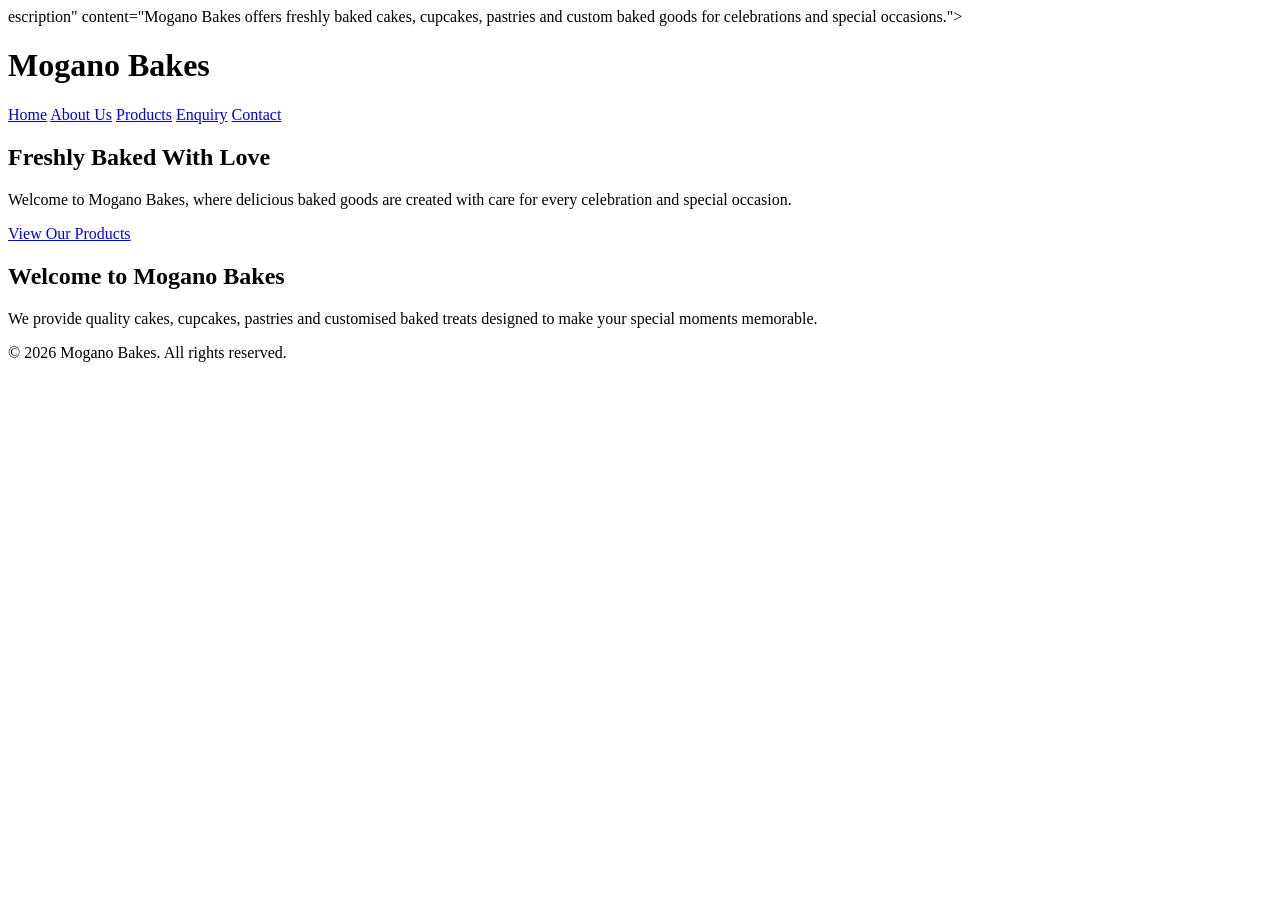
==== index.html @ 6b1d354c "Add files via upload" ====
<!DOCTYPE html>
<html lang="en">
<head>
    <meta charset="UTF-8">
    <meta name="viewport" content="width=device-width, initial-scale=1.0">

    <title>Mogano Bakes | Freshly Baked With Love</title>


    <meta name="><link rel="stylesheet" href="css/style.css">escription" content="Mogano Bakes offers freshly baked cakes, cupcakes, pastries and custom baked goods for celebrations and special occasions.">

    <link rel="stylesheet" href="css/style.css">
</head>

<body>

    <!-- Header and navigation -->
    <header>
        <h1>Mogano Bakes</h1>

        <nav>
            <a href="index.html">Home</a>
            <a href="about.html">About Us</a>
            <a href="services.html">Products</a>
            <a href="enquiry.html">Enquiry</a>
            <a href="contact.html">Contact</a>
        </nav>
    </header>

    <!-- Main website content -->
    <main>

        <section>
            <h2>Freshly Baked With Love</h2>

            <p>
                Welcome to Mogano Bakes, where delicious baked goods are
                created with care for every celebration and special occasion.
            </p>

            <a href="services.html">View Our Products</a>
        </section>

        <section>
            <h2>Welcome to Mogano Bakes</h2>

            <p>
                We provide quality cakes, cupcakes, pastries and customised
                baked treats designed to make your special moments memorable.
            </p>
        </section>

    </main>

    <!-- Footer -->
    <footer>
        <p>&copy; 2026 Mogano Bakes. All rights reserved.</p>
    </footer>

</body>
</html>
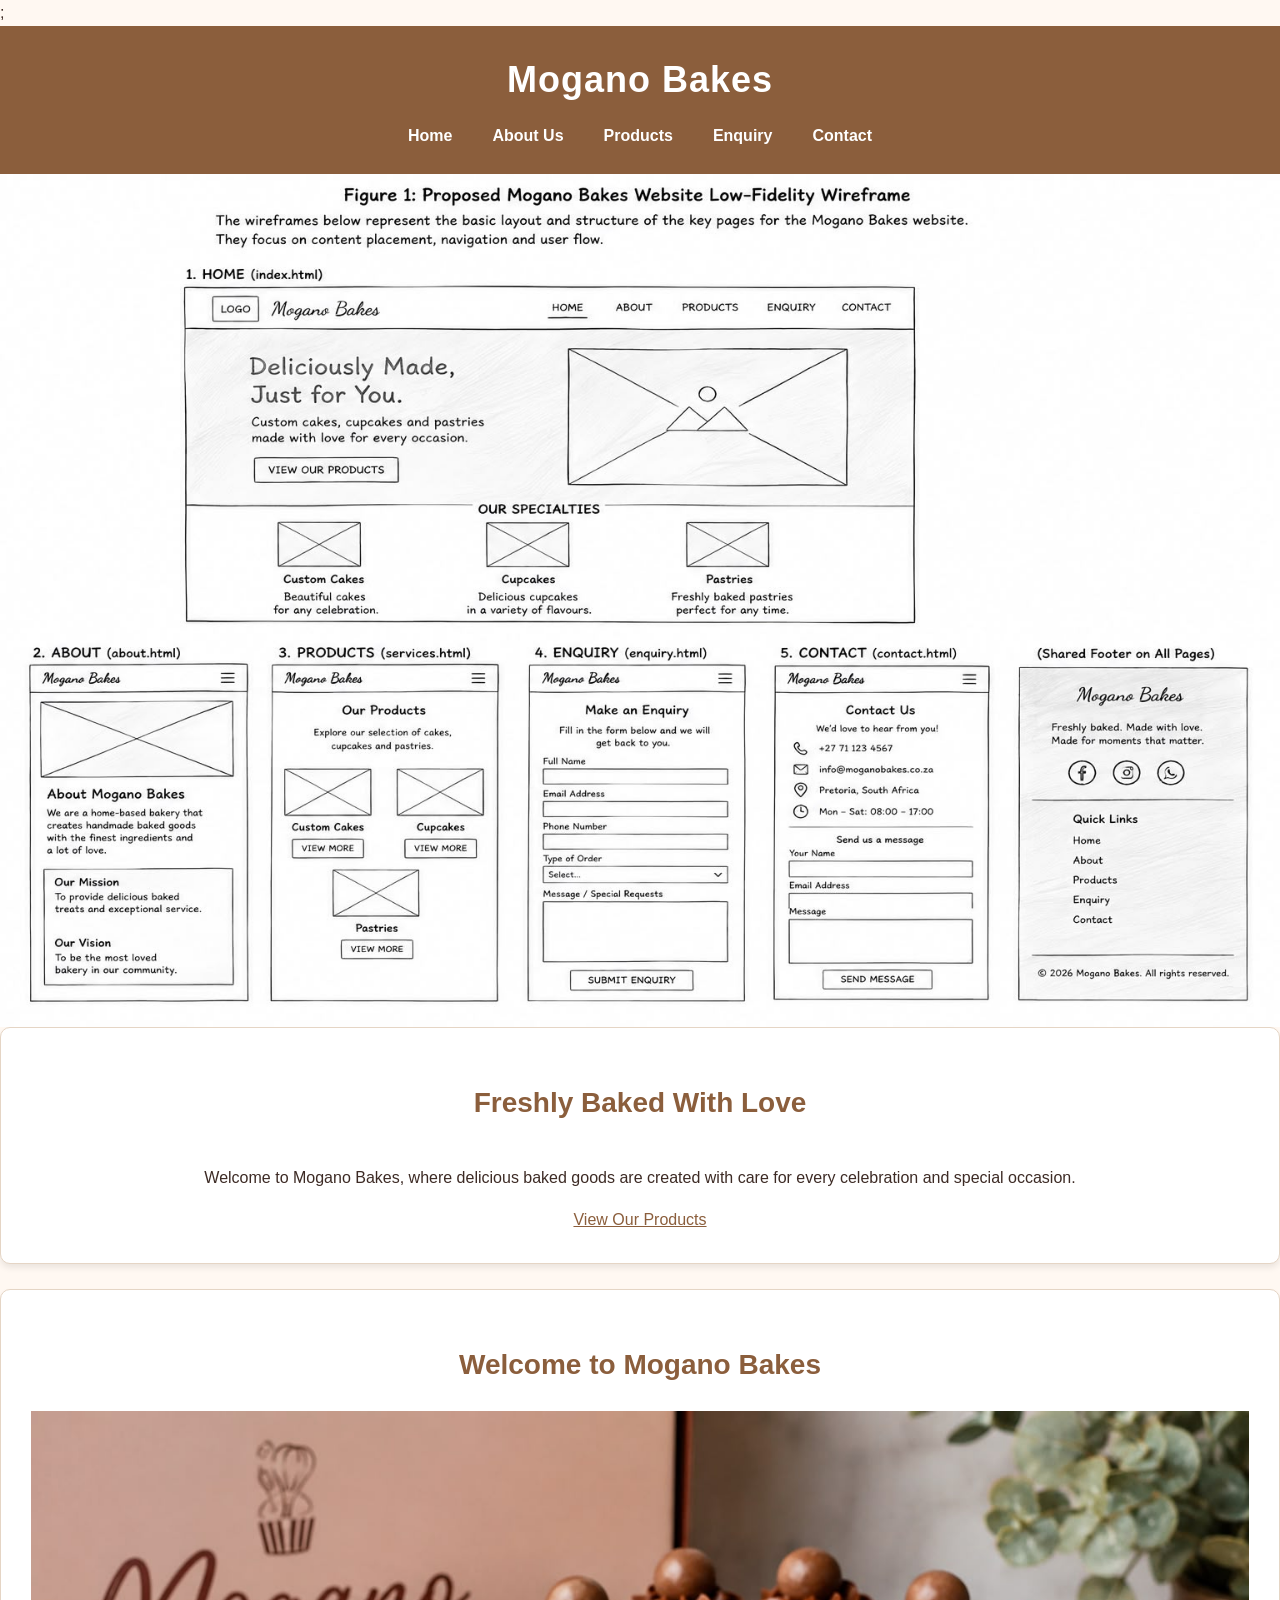
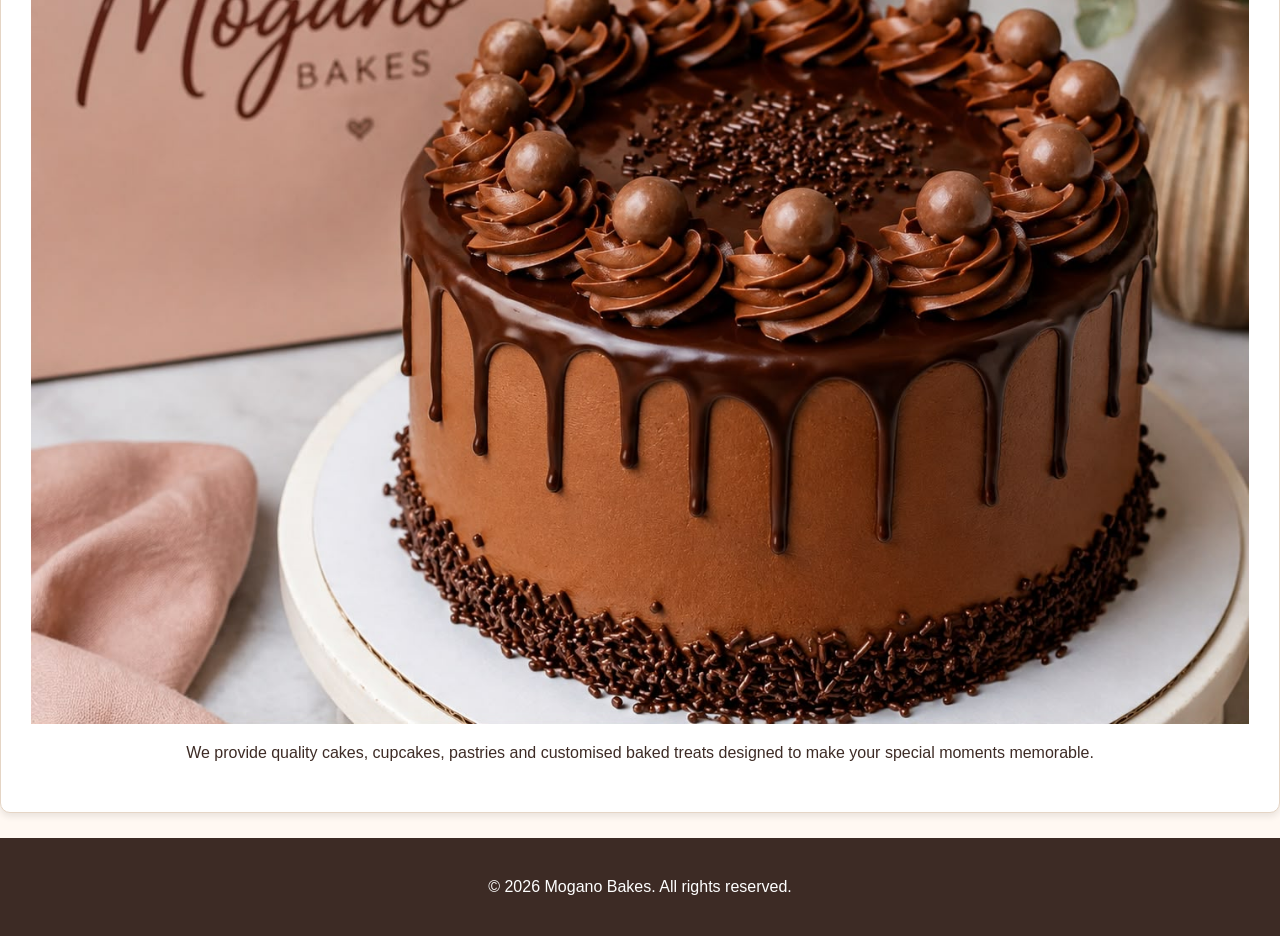
==== commit 7c9ebb2e: "Complete Part 2 CSS and responsive design" ====
--- a/index.html
+++ b/index.html
@@ -1,15 +1,20 @@
 <!DOCTYPE html>
 <html lang="en">
+
 <head>
     <meta charset="UTF-8">
     <meta name="viewport" content="width=device-width, initial-scale=1.0">
-
-    <title>Mogano Bakes | Freshly Baked With Love</title>
+<title>Mogano Bakes | Freshly Baked With Love</title>
 
 
-    <meta name="><link rel="stylesheet" href="css/style.css">escription" content="Mogano Bakes offers freshly baked cakes, cupcakes, pastries and custom baked goods for celebrations and special occasions.">
+;
 
-    <link rel="stylesheet" href="css/style.css">
+
+
+<link rel="stylesheet" href="css/style.css">
+    
+
+    
 </head>
 
 <body>
@@ -28,8 +33,8 @@
     </header>
 
     <!-- Main website content -->
-    <main>
 
+    <img src="images/Low-Fidelity Wireframe.jpeg" alt="Mogano Bakes Low-Fidelity Wireframe">
         <section>
             <h2>Freshly Baked With Love</h2>
 
@@ -43,6 +48,11 @@
 
         <section>
             <h2>Welcome to Mogano Bakes</h2>
+            <img
+            src="images/mogano-cake.jpg"
+            srcset="images/mogano-cake.jpg 800w, images/mogano-cake.jpg 1200w"
+            sizes="(max-width: 768px) 100vw, 80vw"
+            alt="Delicious cake from Mogano Bakes"> 
 
             <p>
                 We provide quality cakes, cupcakes, pastries and customised
--- a/css/style.css
+++ b/css/style.css
@@ -0,0 +1,185 @@
+/* ===== GENERAL PAGE STYLING ===== */
+
+* {
+    box-sizing: border-box;
+}
+
+body {
+    margin: 0;
+    font-family: Arial, sans-serif;
+    background-color: #fff8f2;
+    color: #3d2b25;
+    line-height: 1.6;
+    font-size: 16px;
+    font-weight: 400;
+}
+
+/* ===== HEADER ===== */
+
+header {
+    background-color: #8b5e3c;
+    color: white;
+    text-align: center;
+    padding: 25px;
+}
+
+header h1 {
+    margin: 0 0 15px;
+    font-size: 2.25rem;
+    letter-spacing: 1px;
+}
+
+/* ===== NAVIGATION ===== */
+
+nav {
+    margin-top: 10px;
+    display: flex;
+    justify-content: center;
+    align-items: center;
+    gap: 20px;
+}
+
+nav a {
+    color: white;
+    text-decoration: none;
+    margin: 0 10px;
+    font-weight: bold;
+}
+
+nav a:hover {
+    text-decoration: underline;
+}
+nav a:focus {
+    outline: 2px solid white;
+    outline-offset: 3px;
+}
+nav a:active {
+    opacity: 0.7;
+}
+
+/* ===== MAIN CONTENT ===== */
+
+main {
+    max-width: 90%;
+    margin: auto;
+    padding: 30px;
+}
+
+section {
+    background-color: white;
+    padding: 30px;
+    margin-bottom: 25px;
+    border-radius: 10px;
+    display: flex;
+    flex-direction: column;
+    align-items: center;
+    border: 1px solid #e5d5c5;
+    box-shadow: 0 4px 6px rgba(0, 0, 0, 0.08);
+}
+
+h2 {
+    color: #8b5e3c;
+    font-size: 1.75rem;
+}
+
+p {
+    font-size: 1rem;
+}
+
+/* ===== LINKS / BUTTONS ===== */
+
+a {
+    color: #8b5e3c;
+}
+
+main a {
+    display: inline-block;
+    background-color: #8b5e3c;
+    color: white;
+    padding: 10px 18px;
+    text-decoration: none;
+    border-radius: 5px;
+}
+
+main a:hover {
+    background-color: #6f452c;
+}
+
+/* ===== FOOTER ===== */
+
+footer {
+    background-color: #3d2b25;
+    color: white;
+    text-align: center;
+    padding: 20px;
+}
+
+/* ===== RESPONSIVE DESIGN ===== */
+
+@media (max-width: 768px) {
+
+    header h1 {
+        font-size: 28px;
+    }
+
+    nav a {
+        display: block;
+        margin: 8px 0;
+    }
+
+    main {
+        padding: 10px;
+    }
+
+    section {
+        padding: 20px;
+    }
+
+    h2 {
+        font-size: 24px;
+    }
+}
+img {
+    max-width: 100%;
+    height: auto;
+    display: block;
+}
+/* ===== RESPONSIVE DESIGN ===== */
+
+@media (max-width: 768px) {
+    header {
+        padding: 20px 15px;
+    }
+
+    header h1 {
+        font-size: 28px;
+    }
+
+    nav {
+        flex-direction: column;
+        gap: 10px;
+    }
+
+    main {
+        width: 100%;
+        padding: 15px;
+    }
+
+    section {
+        padding: 20px;
+        width: 100%;
+    }
+
+    h2 {
+        font-size: 24px;
+    }
+
+    p {
+        font-size: 15px;
+    }
+
+    img {
+        max-width: 100%;
+        height: auto;
+    }
+}
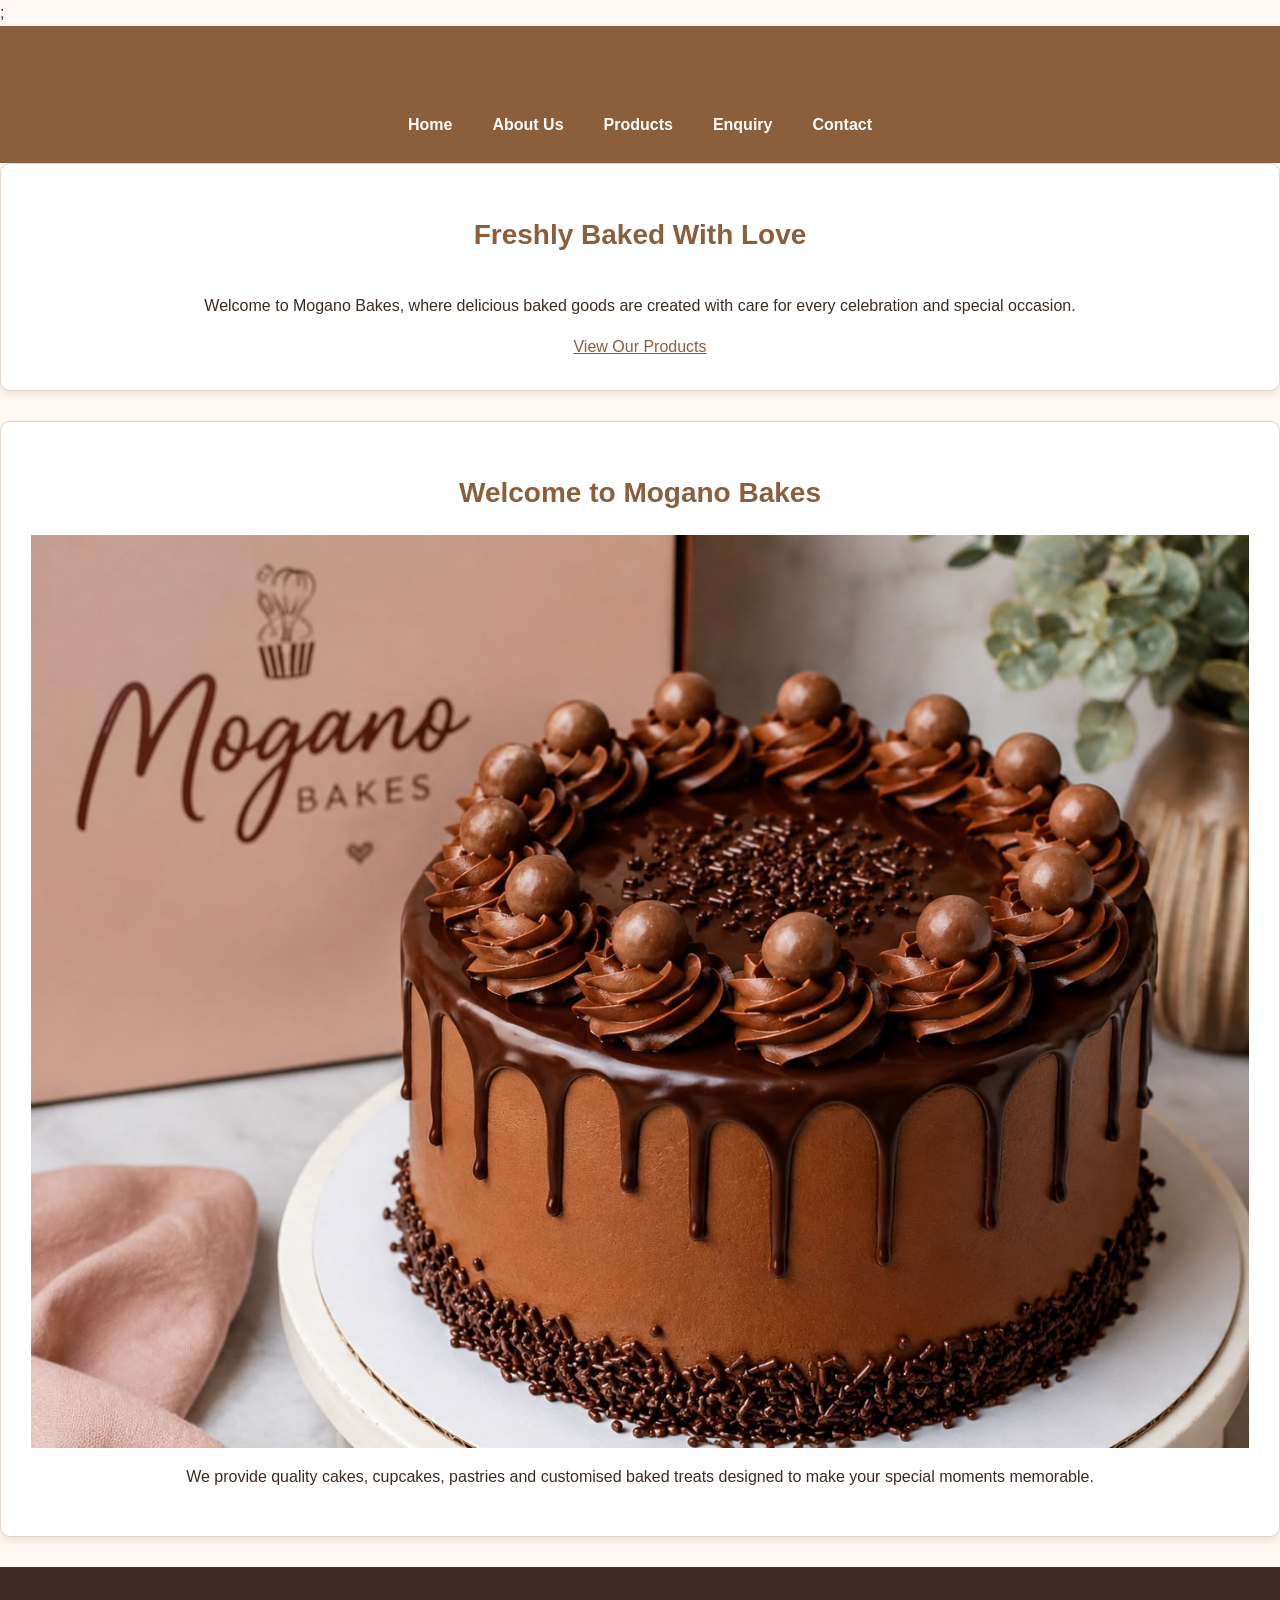
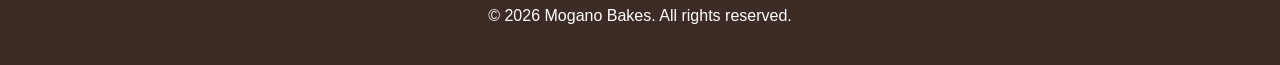
==== commit d6878463: "Complete Part 3 interactive features and SEO" ====
--- a/index.html
+++ b/index.html
@@ -5,6 +5,7 @@
     <meta charset="UTF-8">
     <meta name="viewport" content="width=device-width, initial-scale=1.0">
 <title>Mogano Bakes | Freshly Baked With Love</title>
+<meta name="description" content="Welcome to Mogano Bakes, where we create delicious freshly baked cakes and treats with love. Explore our baked goods and enquire about your next celebration.">
 
 
 ;
@@ -12,7 +13,7 @@
 
 
 <link rel="stylesheet" href="css/style.css">
-    
+<script src="js/script.js" defer></script>    
 
     
 </head>
@@ -34,7 +35,7 @@
 
     <!-- Main website content -->
 
-    <img src="images/Low-Fidelity Wireframe.jpeg" alt="Mogano Bakes Low-Fidelity Wireframe">
+    
         <section>
             <h2>Freshly Baked With Love</h2>
 
@@ -49,17 +50,35 @@
         <section>
             <h2>Welcome to Mogano Bakes</h2>
             <img
-            src="images/mogano-cake.jpg"
-            srcset="images/mogano-cake.jpg 800w, images/mogano-cake.jpg 1200w"
-            sizes="(max-width: 768px) 100vw, 80vw"
-            alt="Delicious cake from Mogano Bakes"> 
+
+    id="cakeLightboxImage"
+
+    src="images/mogano-cake.jpg"
+
+    srcset="images/mogano-cake.jpg 800w"
+
+    sizes="(max-width: 768px) 100vw, 80vw"
+
+    alt="Delicious cake from Mogano Bakes"
+
+    onclick="openLightbox()"
+
+    style="cursor: pointer;"
+
+>
 
             <p>
                 We provide quality cakes, cupcakes, pastries and customised
                 baked treats designed to make your special moments memorable.
             </p>
         </section>
+<div id="cakeLightbox" class="lightbox">
 
+    <button type="button" class="lightbox-close" onclick="closeLightbox()" aria-label="Close lightbox">&times;</button>
+
+    <img src="images/mogano-cake.jpg" alt="Enlarged Mogano Bakes cake">
+
+</div>
     </main>
 
     <!-- Footer -->
--- a/css/style.css
+++ b/css/style.css
@@ -12,6 +12,33 @@
     line-height: 1.6;
     font-size: 16px;
     font-weight: 400;
+}
+/* Typography: headings */
+h1,
+h2,
+h3 {
+    color: #8b5e3c;
+    font-family: Arial, sans-serif;
+    line-height: 1.3;
+}
+
+h1 {
+    font-size: 2rem;
+}
+
+h2 {
+    font-size: 1.6rem;
+}
+
+h3 {
+    font-size: 1.3rem;
+}
+
+/* Typography: paragraphs */
+p {
+    font-size: 1rem;
+    line-height: 1.6;
+    margin-bottom: 1rem;
 }
 
 /* ===== HEADER ===== */
@@ -126,6 +153,29 @@
         display: block;
         margin: 8px 0;
     }
+    main,
+    section {
+        width: 100%;
+        box-sizing: border-box;
+    }
+
+    img {
+        max-width: 100%;
+        height: auto;
+        display: block;
+    }
+
+    #enquiryForm {
+        width: 100%;
+        max-width: 100%;
+        box-sizing: border-box;
+    }
+
+    #enquiryForm input,
+    #enquiryForm select,
+    #enquiryForm textarea {
+        box-sizing: border-box;
+    }
 
     main {
         padding: 10px;
@@ -182,4 +232,217 @@
         max-width: 100%;
         height: auto;
     }
+}
+/* Enquiry form layout */
+#enquiryForm {
+    display: flex;
+    flex-direction: column;
+    gap: 10px;
+    width: 100%;
+    max-width: 600px;
+    margin: 20px auto;
+}
+
+#enquiryForm label {
+    font-weight: bold;
+    margin-top: 5px;
+}
+
+#enquiryForm input,
+#enquiryForm select,
+#enquiryForm textarea {
+    width: 100%;
+    padding: 10px;
+    border: 1px solid #cbb8a5;
+    border-radius: 5px;
+    font: inherit;
+}
+
+#enquiryForm textarea {
+    resize: vertical;
+}
+
+#enquiryForm button {
+    background-color: #8b5e3c;
+    color: white;
+    padding: 12px;
+    border: none;
+    border-radius: 5px;
+    cursor: pointer;
+    font-weight: bold;
+}
+
+#enquiryForm button:hover {
+    background-color: #6f452c;
+}
+
+#enquiryForm input:focus,
+#enquiryForm select:focus,
+#enquiryForm textarea:focus {
+    outline: 2px solid #8b5e3c;
+    outline-offset: 2px;
+}
+/* Tablet responsive design */
+@media (min-width: 769px) and (max-width: 1024px) {
+    main {
+        width: 95%;
+        margin: 0 auto;
+    }
+
+    img {
+        max-width: 100%;
+        height: auto;
+    }
+
+    header h1 {
+        font-size: 32px;
+    }
+
+    section {
+        padding: 16px;
+        box-sizing: border-box;
+    }
+}
+/* Responsive images across all devices */
+img {
+    max-width: 100%;
+    height: auto;
+    object-fit: contain;
+}
+/* Interactive navigation links */
+nav a:hover {
+    color: #8b5e3c;
+    text-decoration: underline;
+}
+
+/* Keyboard focus for accessible navigation */
+nav a:focus-visible {
+    outline: 2px solid #8b5e3c;
+    outline-offset: 3px;
+}
+
+/* Button interaction */
+button:hover {
+    opacity: 0.9;
+}
+
+button:active {
+    transform: scale(0.98);
+}
+
+/* Form field focus */
+input:focus,
+select:focus,
+textarea:focus {
+    border-color: #8b5e3c;
+}
+/* Main content layout */
+main {
+    width: 90%;
+    max-width: 1200px;
+    margin: 0 auto;
+    padding: 20px 0;
+    box-sizing: border-box;
+}
+
+/* Section spacing */
+section {
+    margin-bottom: 30px;
+}
+
+/* Consistent box sizing */
+*,
+*::before,
+*::after {
+    box-sizing: border-box;
+}
+/* Navigation hover and focus effects */
+nav a {
+    transition: background-color 0.3s ease, color 0.3s ease;
+}
+
+nav a:hover,
+nav a:focus {
+    background-color: #8b5e3c;
+    color: #ffffff;
+    text-decoration: underline;
+}
+/* Part 3: FAQ accordion styling */
+#faq {
+    max-width: 800px;
+    margin: 30px auto;
+}
+
+.faq-item {
+    margin-bottom: 12px;
+    border: 1px solid #cbb8a5;
+    border-radius: 6px;
+    overflow: hidden;
+}
+
+.faq-question {
+    width: 100%;
+    text-align: left;
+    padding: 14px;
+    background-color: #8b5e3c;
+    color: #ffffff;
+    border: none;
+    cursor: pointer;
+    font: inherit;
+}
+
+.faq-answer {
+    display: none;
+    padding: 12px 14px;
+    background-color: #fffaf5;
+}
+
+.faq-answer.show {
+    display: block;
+}
+/* Part 3: Cake image lightbox */
+.lightbox {
+    display: none;
+    position: fixed;
+    z-index: 9999;
+    inset: 0;
+    background-color: rgba(0, 0, 0, 0.9);
+    justify-content: center;
+    align-items: center;
+    padding: 20px;
+}
+
+.lightbox img {
+    max-width: 90%;
+    max-height: 85vh;
+    object-fit: contain;
+    border-radius: 8px;
+}
+
+.lightbox-close {
+    position: absolute;
+    top: 20px;
+    right: 30px;
+    background: transparent;
+    color: white;
+    border: none;
+    font-size: 40px;
+    cursor: pointer;
+}
+/* Part 3: Smooth fade-in animation */
+@keyframes fadeIn {
+    from {
+        opacity: 0;
+        transform: translateY(15px);
+    }
+
+    to {
+        opacity: 1;
+        transform: translateY(0);
+    }
+}
+
+/* Animate main page content */
+main {
+    animation: fadeIn 0.8s ease-in-out;
 }
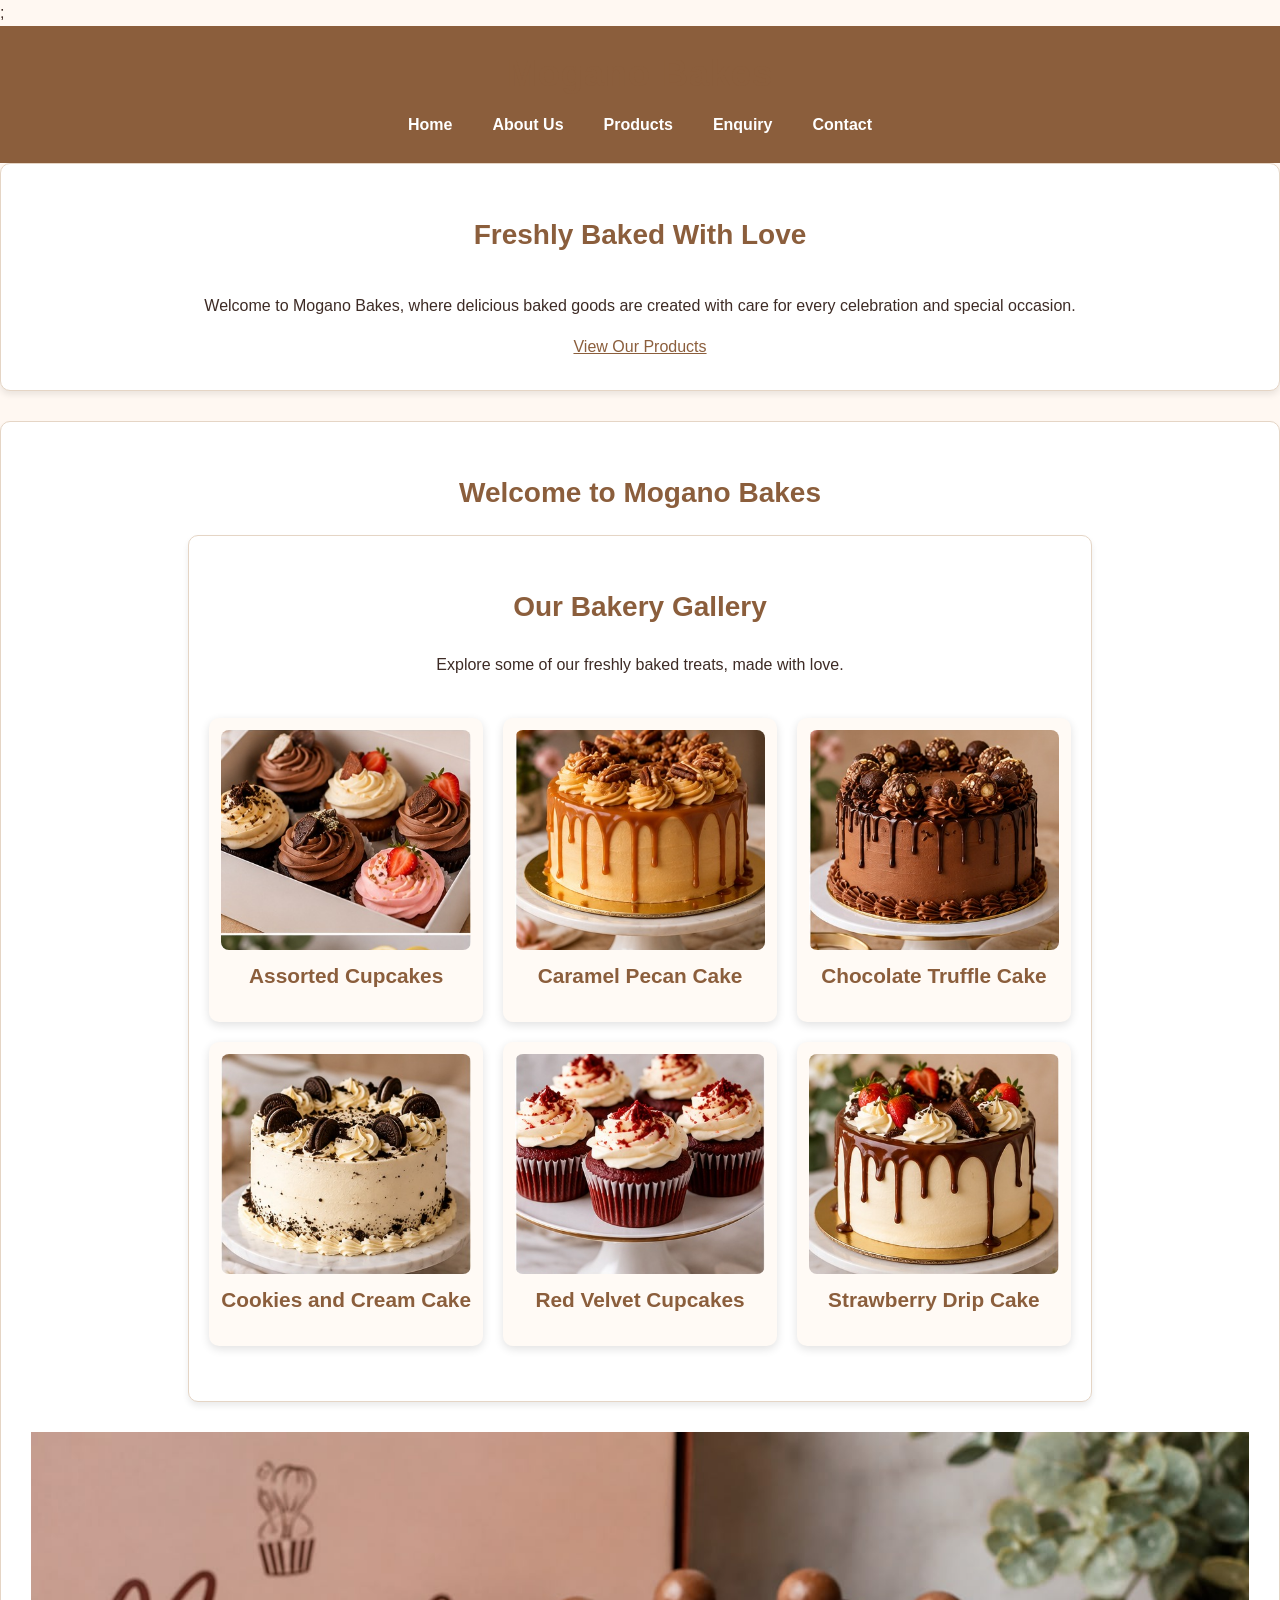
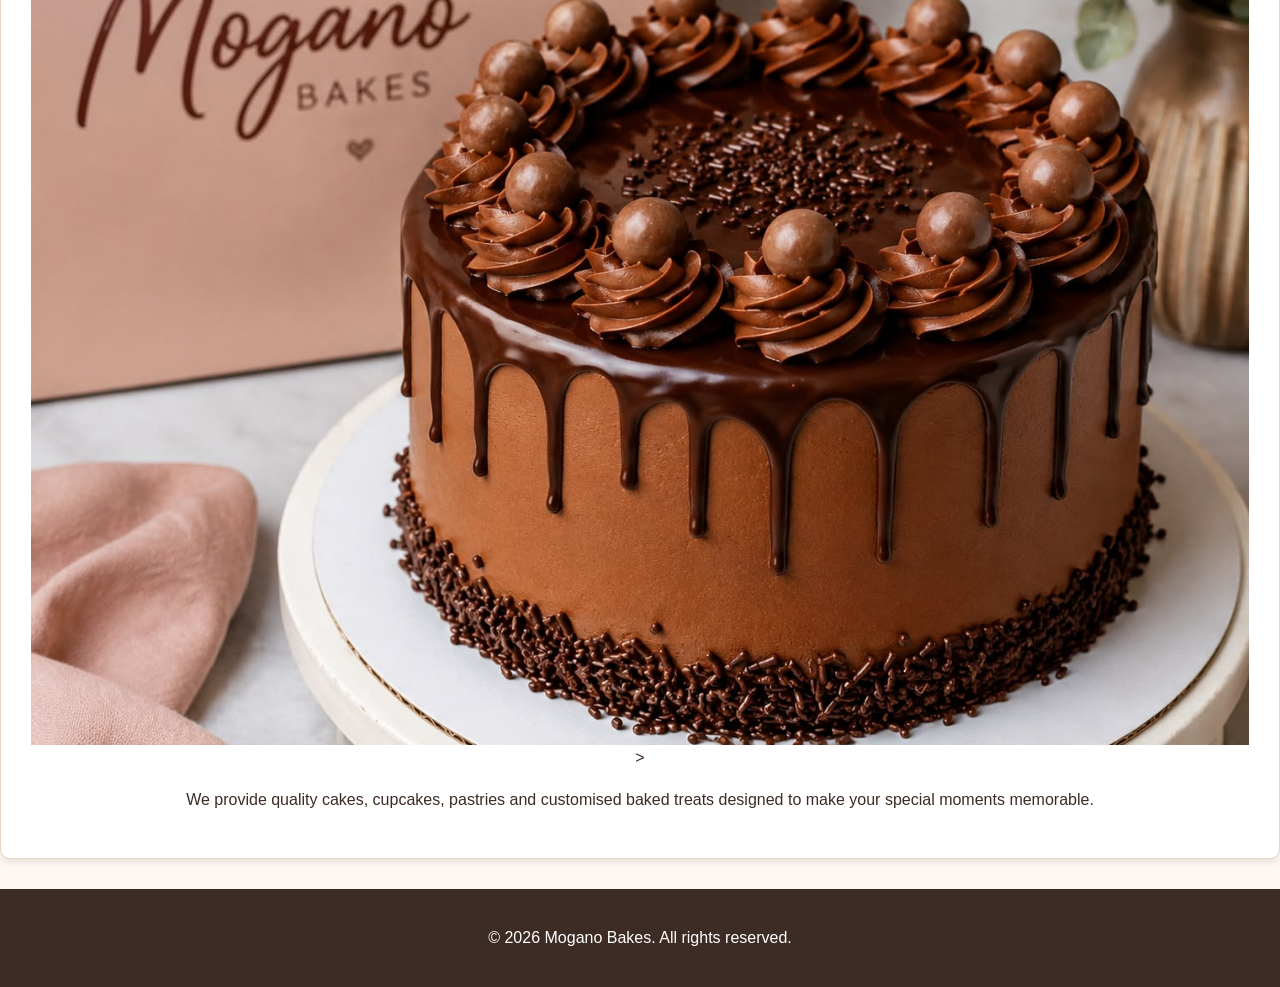
==== commit 828a714e: "Add responsive bakery gallery and enhance lightbox" ====
--- a/index.html
+++ b/index.html
@@ -52,18 +52,140 @@
             <img
 
     id="cakeLightboxImage"
+<!-- Bakery Image Gallery -->
+
+<section id="gallery">
+
+    <h2>Our Bakery Gallery</h2>
+
+    <p>Explore some of our freshly baked treats, made with love.</p>
+
+    <div class="gallery-container">
+
+        <div class="gallery-item">
+
+            <img
+
+    src="images/assorted_cupcakes.jpg"
+
+    alt="Assorted freshly baked cupcakes"
+
+    onclick="openLightbox(this.src)"
+
+    style="cursor: pointer;"
+
+>
+
+            <h3>Assorted Cupcakes</h3>
+
+        </div>
+
+        <div class="gallery-item">
+
+           <img
+
+    src="images/caramel_pecan_cake.jpg"
+
+    alt="Caramel pecan cake"
+
+    onclick="openLightbox(this.src)"
+
+    style="cursor: pointer;"
+
+> 
+
+            <h3>Caramel Pecan Cake</h3>
+
+        </div>
+
+        <div class="gallery-item">
+
+            <img
+
+    src="images/chocolate_truffle_cake.jpg"
+
+    alt="Chocolate truffle cake"
+
+    onclick="openLightbox(this.src)"
+
+    style="cursor: pointer;"
+
+>
+
+            <h3>Chocolate Truffle Cake</h3>
+
+        </div>
+
+        <div class="gallery-item">
+
+            <img
+
+    src="images/cookies_and_cream_cake.jpg"
+
+    alt="Cookies and cream cake"
+
+    onclick="openLightbox(this.src)"
+
+    style="cursor: pointer;"
+
+>
+
+            <h3>Cookies and Cream Cake</h3>
+
+        </div>
+
+        <div class="gallery-item">
+
+            <img
+
+    src="images/red_velvet_cupcakes.jpg"
+
+    alt="Red velvet cupcakes"
+
+    onclick="openLightbox(this.src)"
+
+    style="cursor: pointer;"
+
+>
+
+            <h3>Red Velvet Cupcakes</h3>
+
+        </div>
+
+        <div class="gallery-item">
+
+            <img
+
+    src="images/strawberry_drip_cake.jpg"
+
+    alt="Strawberry drip cake"
+
+    onclick="openLightbox(this.src)"
+
+    style="cursor: pointer;"
+
+>
+
+            <h3>Strawberry Drip Cake</h3>
+
+        </div>
+
+    </div>
+
+</section>
+   <img
+
+    id="cakeLightboxImage"
 
     src="images/mogano-cake.jpg"
 
-    srcset="images/mogano-cake.jpg 800w"
-
-    sizes="(max-width: 768px) 100vw, 80vw"
-
     alt="Delicious cake from Mogano Bakes"
 
     onclick="openLightbox()"
 
     style="cursor: pointer;"
+
+>
 
 >
 
--- a/css/style.css
+++ b/css/style.css
@@ -445,4 +445,74 @@
 /* Animate main page content */
 main {
     animation: fadeIn 0.8s ease-in-out;
+}
+/* Interactive map styling */
+#location {
+    margin: 40px auto;
+    max-width: 1000px;
+    text-align: center;
+}
+
+.map-container {
+    width: 100%;
+    overflow: hidden;
+    border-radius: 10px;
+    margin-top: 20px;
+}
+
+.map-container iframe {
+    display: block;
+    width: 100%;
+    border: none;
+}
+/* Bakery image gallery */
+#gallery {
+    padding: 30px 20px;
+    text-align: center;
+}
+
+#gallery h2 {
+    color: #8b5e3c;
+    margin-bottom: 10px;
+}
+
+.gallery-container {
+    display: grid;
+    grid-template-columns: repeat(3, 1fr);
+    gap: 20px;
+    max-width: 1100px;
+    margin: 25px auto;
+}
+
+.gallery-item {
+    background-color: #fffaf5;
+    padding: 12px;
+    border-radius: 10px;
+    box-shadow: 0 3px 10px rgba(0, 0, 0, 0.12);
+}
+
+.gallery-item img {
+    width: 100%;
+    height: 220px;
+    object-fit: cover;
+    border-radius: 8px;
+}
+
+.gallery-item h3 {
+    color: #8b5e3c;
+    margin-top: 12px;
+}
+
+/* Tablet gallery */
+@media (max-width: 1024px) {
+    .gallery-container {
+        grid-template-columns: repeat(2, 1fr);
+    }
+}
+
+/* Mobile gallery */
+@media (max-width: 600px) {
+    .gallery-container {
+        grid-template-columns: 1fr;
+    }
 }
